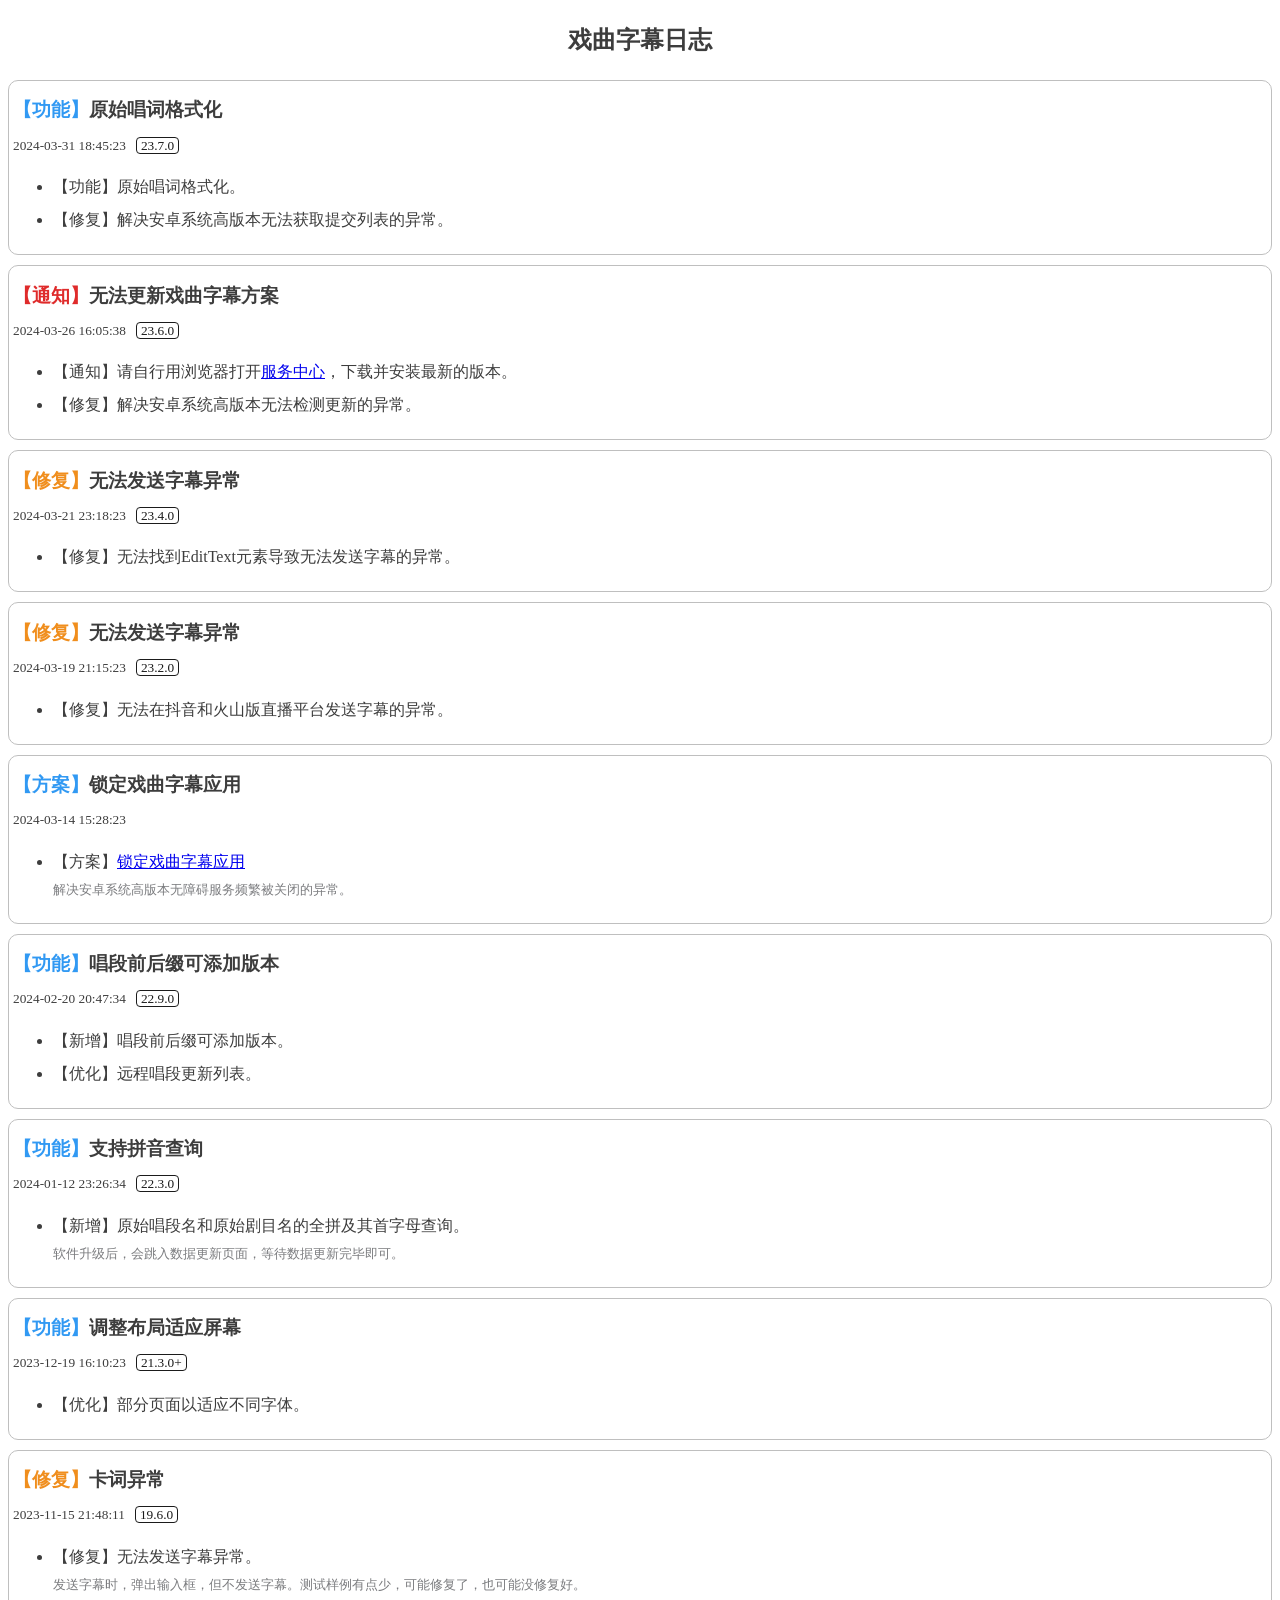
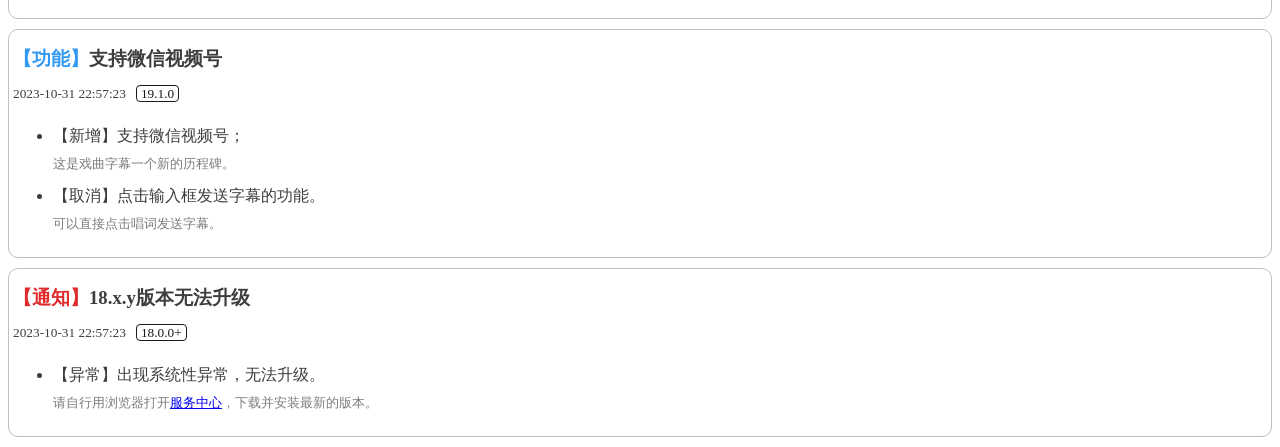
==== index.html @ b6684ce7 "fix: 修正时间" ====
<!DOCTYPE html>
<html lang="en">

<head>
    <meta charset="UTF-8">
    <meta http-equiv="X-UA-Compatible" content="IE=edge">
    <meta name="viewport" content="width=device-width, initial-scale=1.0">
    <title>戏曲字幕日志</title>
    <link rel="stylesheet" href="index.css">
</head>

<body>
    <header>
        <h2 class="title">戏曲字幕日志</h2>
    </header>
    <div class="box">
        <h3 class="log-title"><span class="log-info-type type-blue">【功能】</span>原始唱词格式化</h3>
        <small><span class="date">2024-03-31 18:45:23</span><span class="apk-version">23.7.0</span></small>
        <ul>
            <li>【功能】原始唱词格式化。</li>
            <li>【修复】解决安卓系统高版本无法获取提交列表的异常。</li>
        </ul>
    </div>
    <div class="box">
        <h3 class="log-title"><span class="log-info-type type-red">【通知】</span>无法更新戏曲字幕方案</h3>
        <small><span class="date">2024-03-26 16:05:38</span><span class="apk-version">23.6.0</span></small>
        <ul>
            <li>【通知】请自行用浏览器打开<a href="https://xlgp.gitee.io/xiquzimu-doc/#/download"
                    target="_blank">服务中心</a>，下载并安装最新的版本。
            </li>
            <li>【修复】解决安卓系统高版本无法检测更新的异常。</li>
        </ul>
    </div>
    <div class="box">
        <h3 class="log-title"><span class="log-info-type type-orange">【修复】</span>无法发送字幕异常</h3>
        <small><span class="date">2024-03-21 23:18:23</span><span class="apk-version">23.4.0</span></small>
        <ul>
            <li>【修复】无法找到EditText元素导致无法发送字幕的异常。</li>
        </ul>
    </div>
    <div class="box">
        <h3 class="log-title"><span class="log-info-type type-orange">【修复】</span>无法发送字幕异常</h3>
        <small><span class="date">2024-03-19 21:15:23</span><span class="apk-version">23.2.0</span></small>
        <ul>
            <li>【修复】无法在抖音和火山版直播平台发送字幕的异常。</li>
        </ul>
    </div>
    <div class="box">
        <h3 class="log-title"><span class="log-info-type type-blue">【方案】</span>锁定戏曲字幕应用</h3>
        <small><span class="date">2024-03-14 15:28:23</span></small>
        <ul>
            <li>【方案】<a href="https://xlgp.gitee.io/xiquzimu-doc/#/WhyIsAutoCloseAccessibilityService"
                    target="_blank">锁定戏曲字幕应用</a>
                <div><small>解决安卓系统高版本无障碍服务频繁被关闭的异常。</small></div>
            </li>
        </ul>
    </div>
    <div class="box">
        <h3 class="log-title"><span class="log-info-type type-blue">【功能】</span>唱段前后缀可添加版本</h3>
        <small><span class="date">2024-02-20 20:47:34</span><span class="apk-version">22.9.0</span></small>
        <ul>
            <li>【新增】唱段前后缀可添加版本。</li>
            <li>【优化】远程唱段更新列表。</li>
        </ul>
    </div>
    <div class="box">
        <h3 class="log-title"><span class="log-info-type type-blue">【功能】</span>支持拼音查询</h3>
        <small><span class="date">2024-01-12 23:26:34</span><span class="apk-version">22.3.0</span></small>
        <ul>
            <li>【新增】原始唱段名和原始剧目名的全拼及其首字母查询。<div><small>软件升级后，会跳入数据更新页面，等待数据更新完毕即可。</small></div>
            </li>
        </ul>
    </div>
    <div class="box">
        <h3 class="log-title"><span class="log-info-type type-blue">【功能】</span>调整布局适应屏幕</h3>
        <small><span class="date">2023-12-19 16:10:23</span><span class="apk-version">21.3.0+</span></small>
        <ul>
            <li>【优化】部分页面以适应不同字体。
            </li>
        </ul>
    </div>
    <div class="box">
        <h3 class="log-title"><span class="log-info-type type-orange">【修复】</span>卡词异常</h3>
        <small><span class="date">2023-11-15 21:48:11</span><span class="apk-version">19.6.0</span></small>
        <ul>
            <li>【修复】无法发送字幕异常。<div><small>发送字幕时，弹出输入框，但不发送字幕。测试样例有点少，可能修复了，也可能没修复好。</small></div>
            </li>
        </ul>
    </div>
    <div class="box">
        <h3 class="log-title"><span class="log-info-type type-blue">【功能】</span>支持微信视频号</h3>
        <small><span class="date">2023-10-31 22:57:23</span><span class="apk-version">19.1.0</span></small>
        <ul>
            <li>【新增】支持微信视频号；<div><small>这是戏曲字幕一个新的历程碑。</small></div>
            </li>
            <li>【取消】点击输入框发送字幕的功能。<div><small>可以直接点击唱词发送字幕。</small></div>
            </li>
        </ul>
    </div>
    <div class="box">
        <h3 class="log-title"><span class="log-info-type type-red">【通知】</span>18.x.y版本无法升级</h3>
        <small><span class="date">2023-10-31 22:57:23</span><span class="apk-version">18.0.0+</span></small>
        <ul>
            <li>【异常】出现系统性异常，无法升级。<div><small>请自行用浏览器打开<a href="https://xlgp.gitee.io/xiquzimu-doc/#/download"
                            target="_blank">服务中心</a>，下载并安装最新的版本。</small></div>
            </li>
        </ul>
    </div>
</body>

</html>
---- index.css ----
:root {
    --body-bg-color: #ffffff;
    --body-color: #3d3d3d;
    --small-color: #7b7c7f;
    --apk-version-color: #1b1b1b;
    --border-color: #bfbfbf;
    --visited-color: #2991eb;
}

@media (prefers-color-scheme: dark) {
    :root {
        --body-bg-color: #1e1e1e;
        --body-color: #e0e4e5;
        --small-color: #8c8e93;
        --apk-version-color: #b9b9b9;
        --border-color: #3f3e3e;
    }
}

html,
body {
    margin-top: 0px;
    color: var(--body-color);
    line-height: 1.68;
    background-color: var(--body-bg-color);
}

a:visited {
    color: var(--visited-color);
}

.log-title {
    margin-bottom: 0.3em;
    margin-top: 0.5em;
}

.type-red {
    color: #df2b2b;
}

.type-blue {
    color: #3199f3;
}

.type-orange {
    color: #f08e1d;
}

.box {
    padding: 4px;
    border-radius: 10px;
    border: 1px solid var(--border-color);
    margin: 10px 0;
}

.title {
    text-align: center;
}

li {
    margin: 6px 0;
}

li small {
    color: var(--small-color);
}

.apk-version {
    margin-left: 10px;
    border: 1px solid;
    padding: 0 4px;
    border-radius: 4px;
    color: var(--apk-version-color);
}
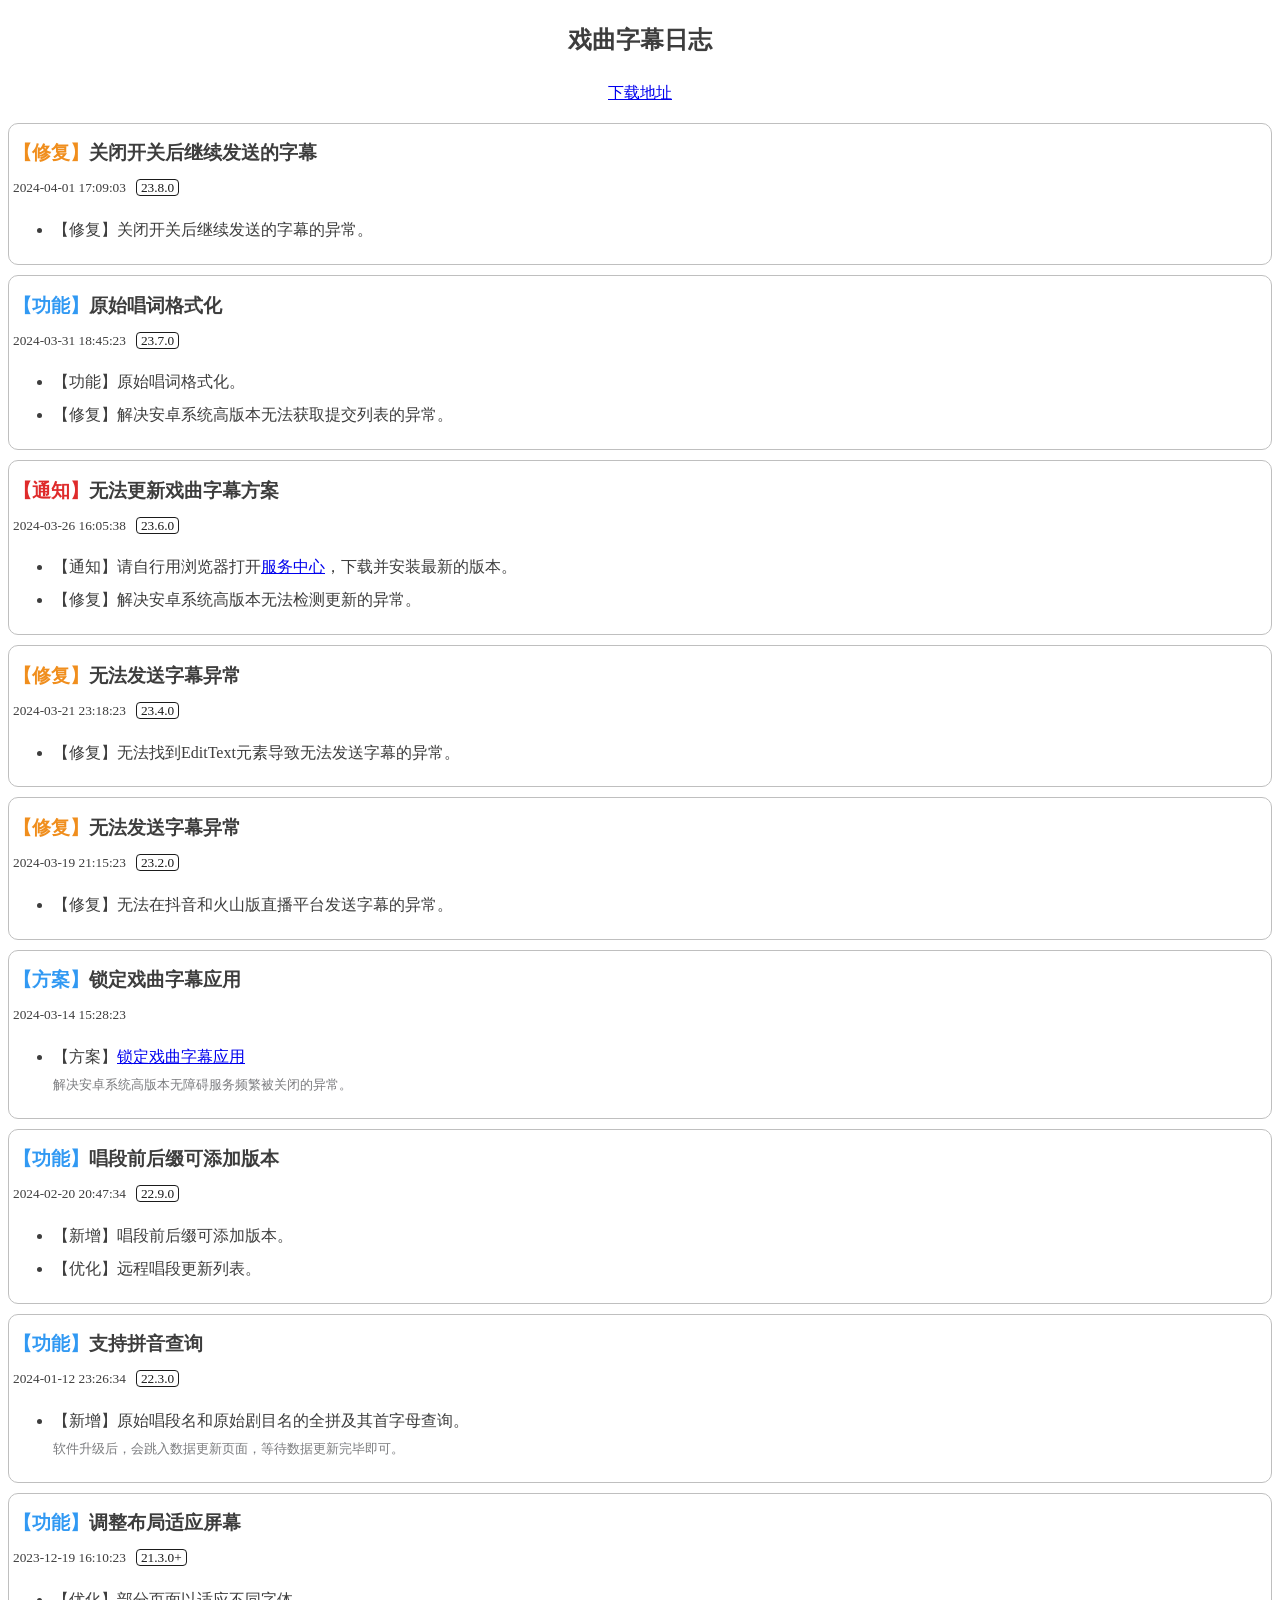
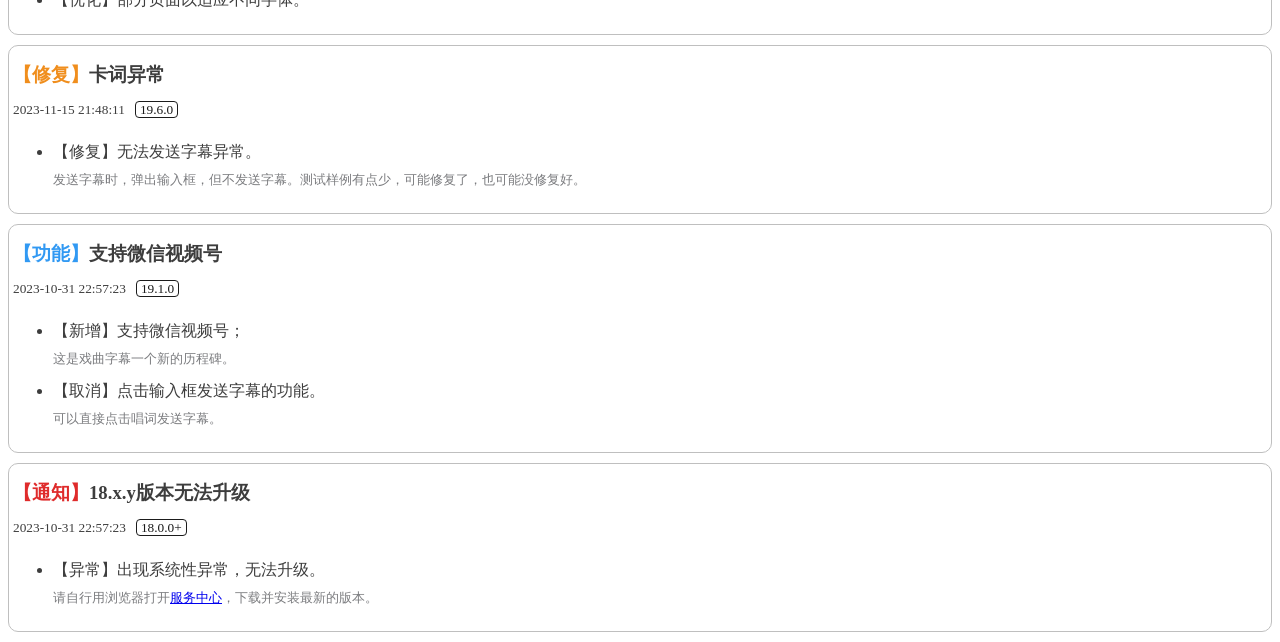
==== commit 0ce66bef: "关闭开关后继续发送的字幕" ====
--- a/index.html
+++ b/index.html
@@ -12,7 +12,15 @@
 <body>
     <header>
         <h2 class="title">戏曲字幕日志</h2>
+        <p style="text-align: center;"><a href="https://xlgp.gitee.io/xiquzimu-doc/#/download">下载地址</a></p>
     </header>
+    <div class="box">
+        <h3 class="log-title"><span class="log-info-type type-orange">【修复】</span>关闭开关后继续发送的字幕</h3>
+        <small><span class="date">2024-04-01 17:09:03</span><span class="apk-version">23.8.0</span></small>
+        <ul>
+            <li>【修复】关闭开关后继续发送的字幕的异常。</li>
+        </ul>
+    </div>
     <div class="box">
         <h3 class="log-title"><span class="log-info-type type-blue">【功能】</span>原始唱词格式化</h3>
         <small><span class="date">2024-03-31 18:45:23</span><span class="apk-version">23.7.0</span></small>
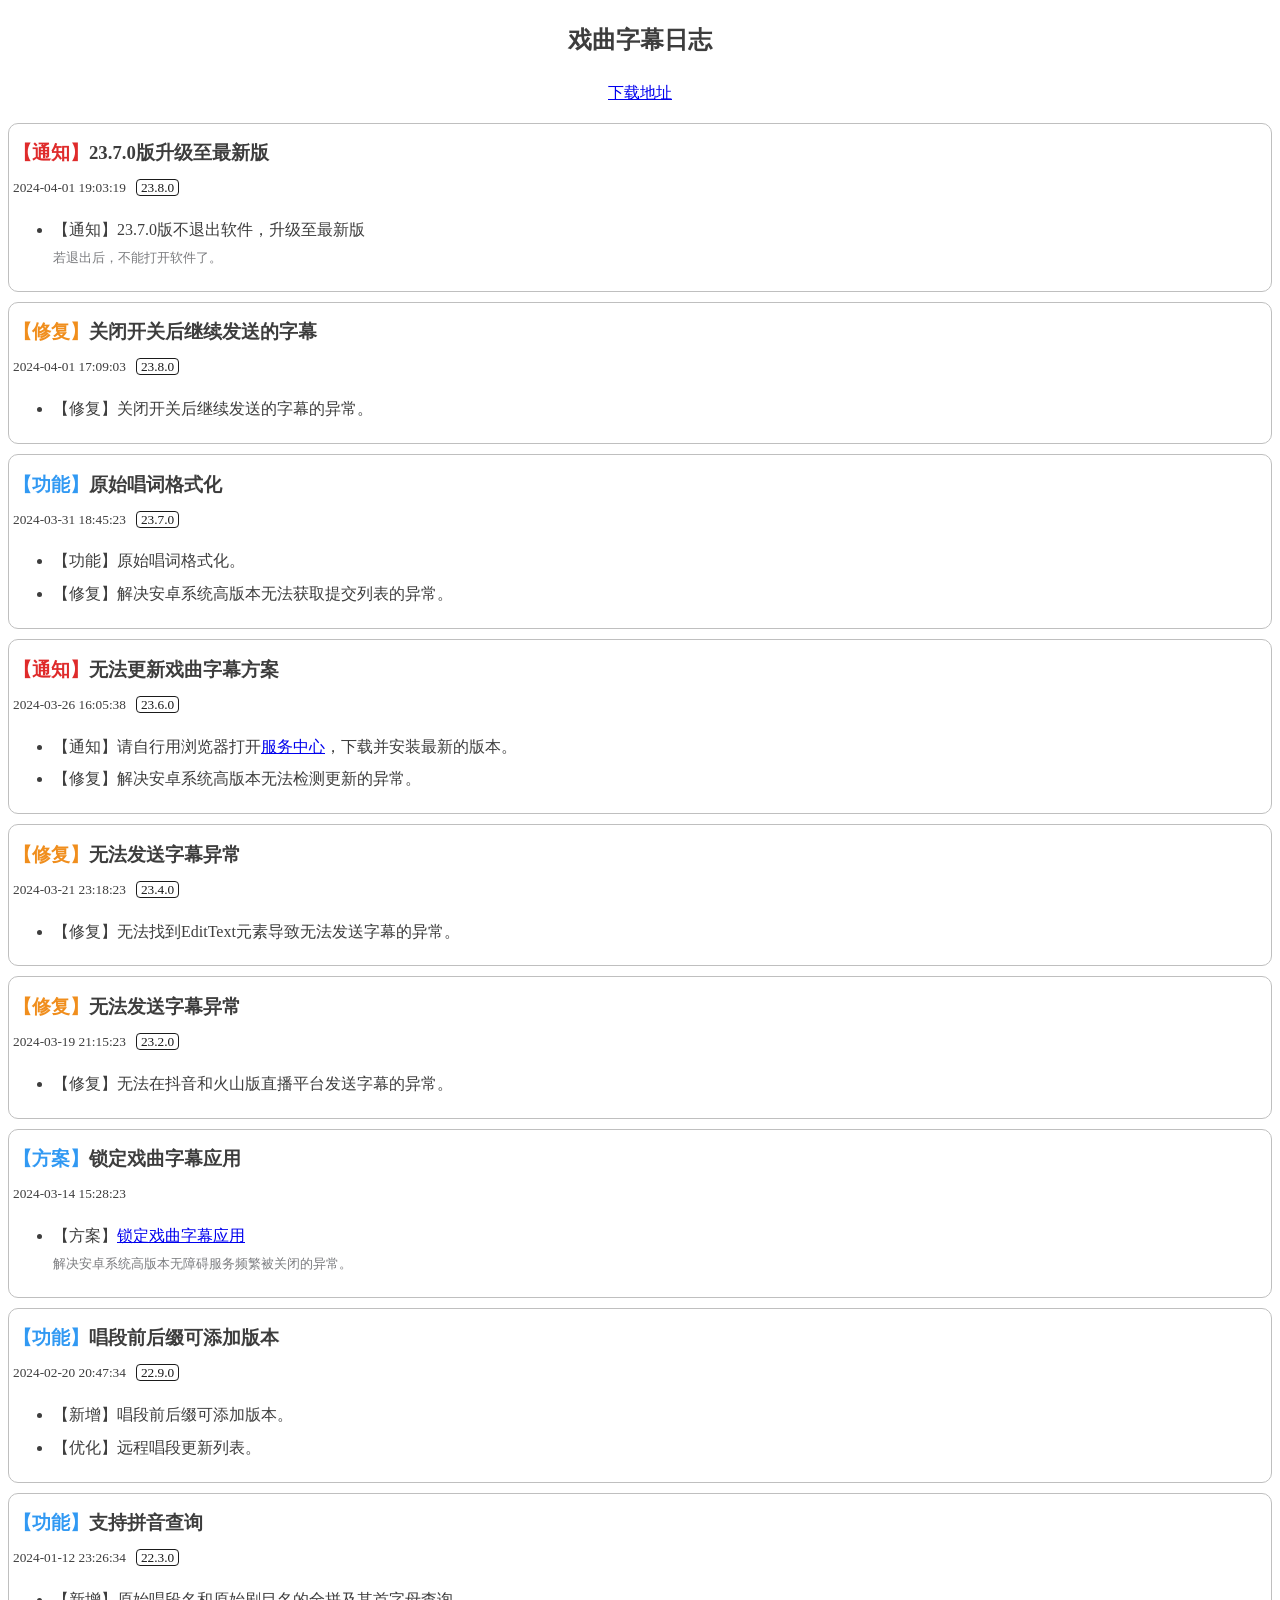
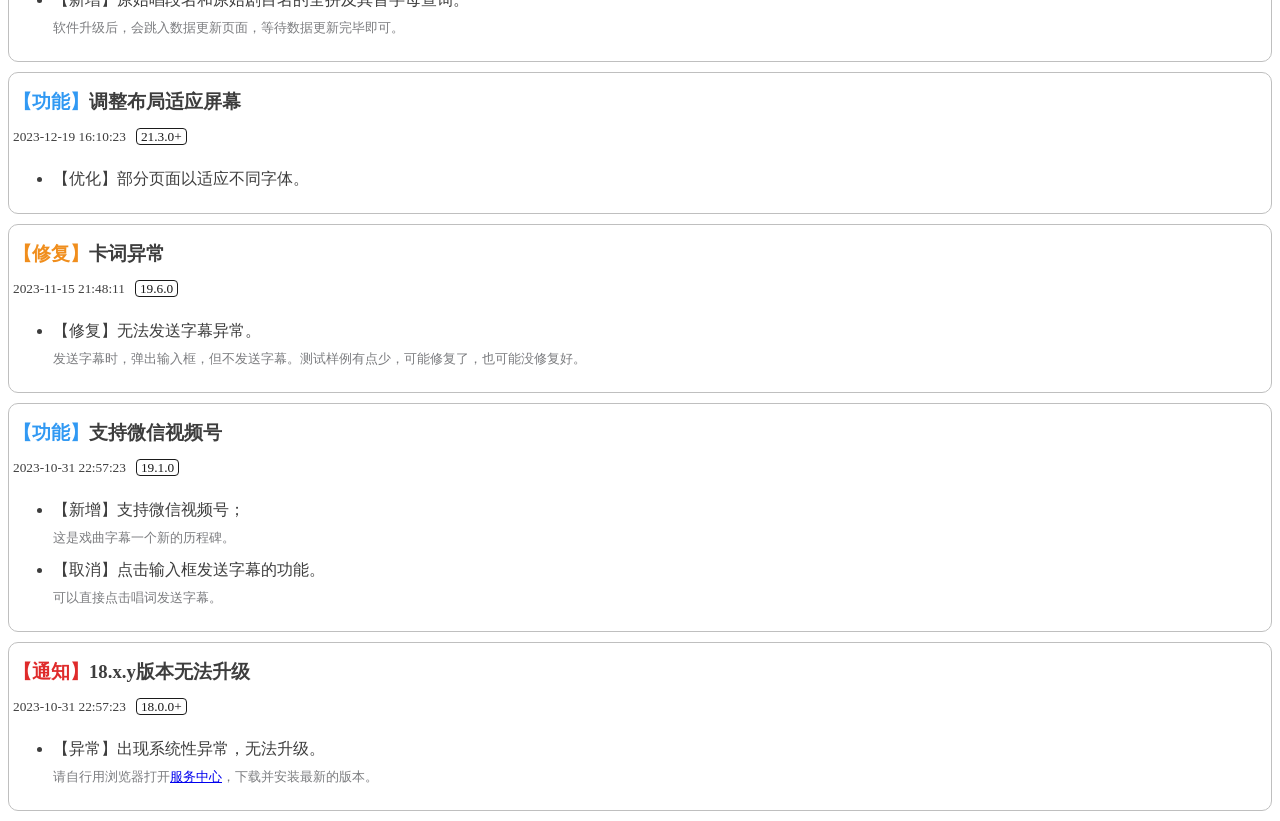
==== commit 0256b498: "update" ====
--- a/index.html
+++ b/index.html
@@ -14,6 +14,14 @@
         <h2 class="title">戏曲字幕日志</h2>
         <p style="text-align: center;"><a href="https://xlgp.gitee.io/xiquzimu-doc/#/download">下载地址</a></p>
     </header>
+    <div class="box">
+        <h3 class="log-title"><span class="log-info-type type-red">【通知】</span>23.7.0版升级至最新版</h3>
+        <small><span class="date">2024-04-01 19:03:19</span><span class="apk-version">23.8.0</span></small>
+        <ul>
+            <li>【通知】23.7.0版不退出软件，升级至最新版<div><small>若退出后，不能打开软件了。</small></div>
+            </li>
+        </ul>
+    </div>
     <div class="box">
         <h3 class="log-title"><span class="log-info-type type-orange">【修复】</span>关闭开关后继续发送的字幕</h3>
         <small><span class="date">2024-04-01 17:09:03</span><span class="apk-version">23.8.0</span></small>
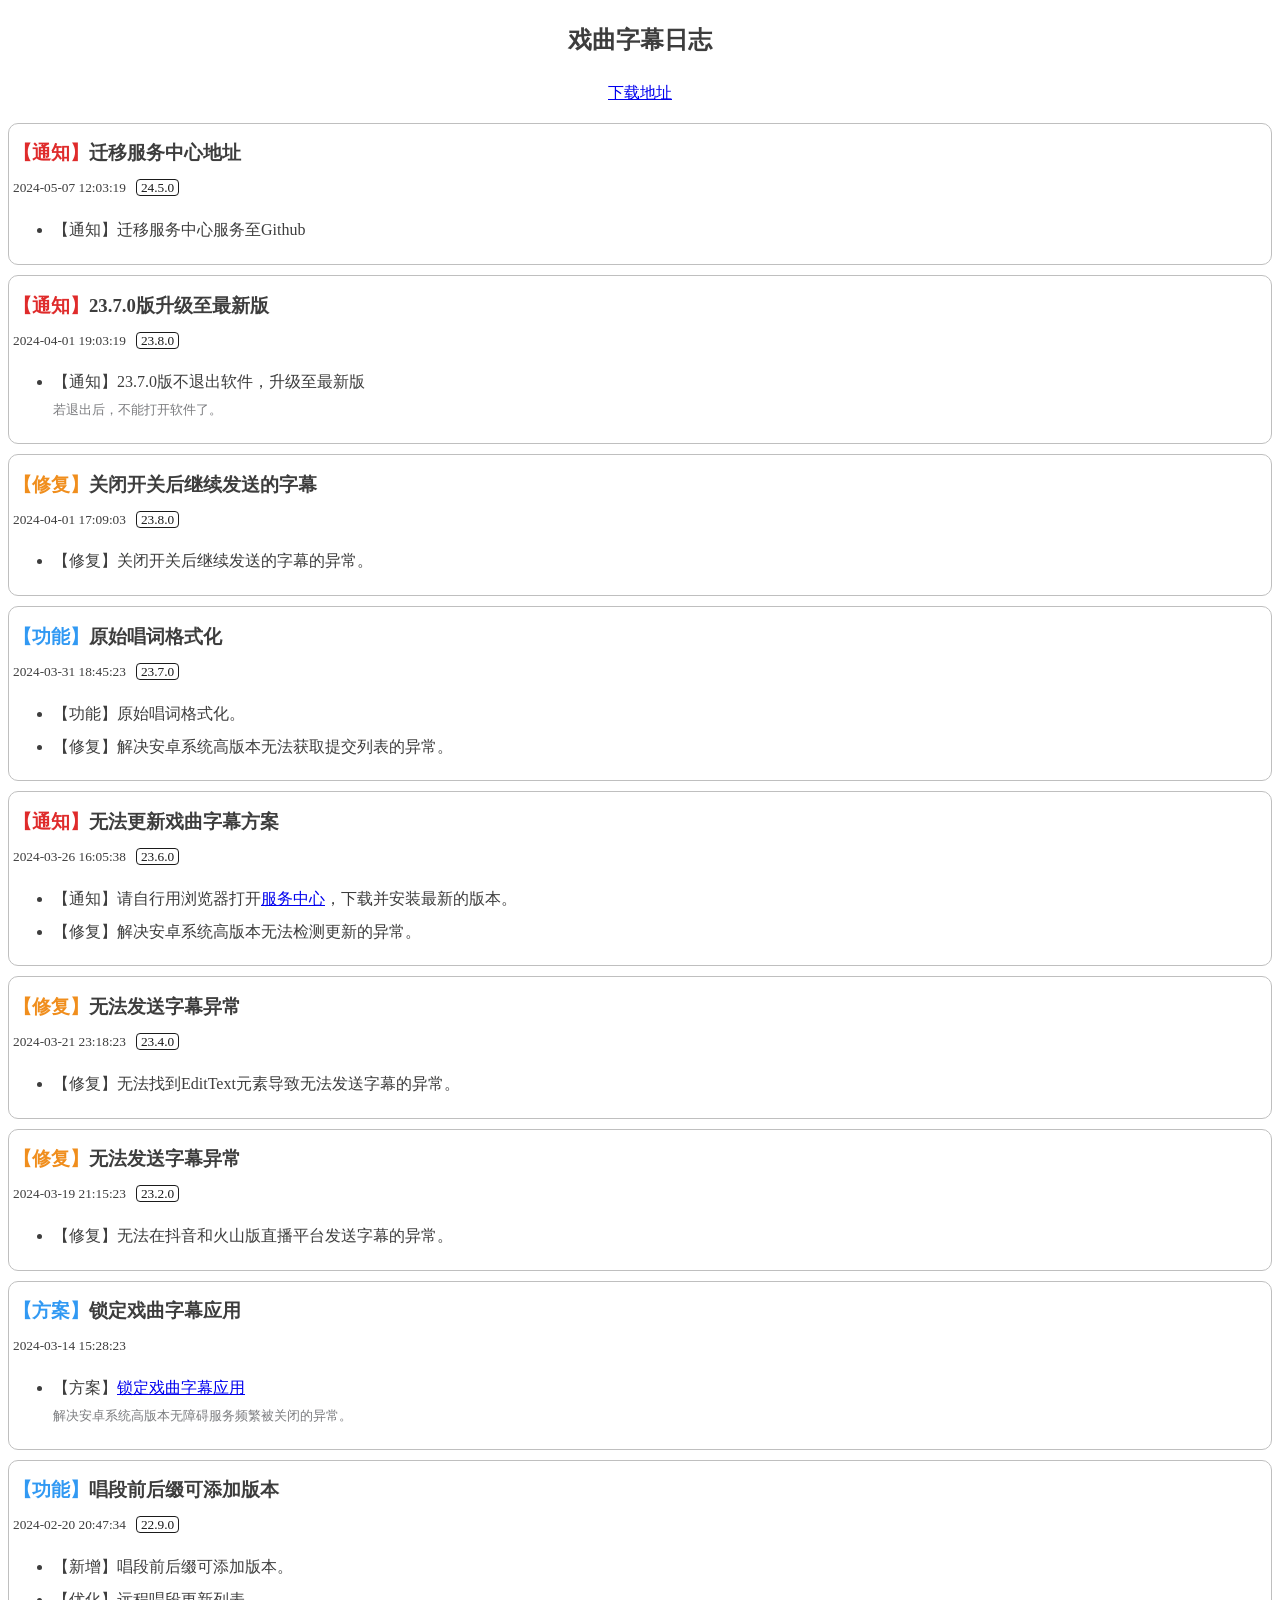
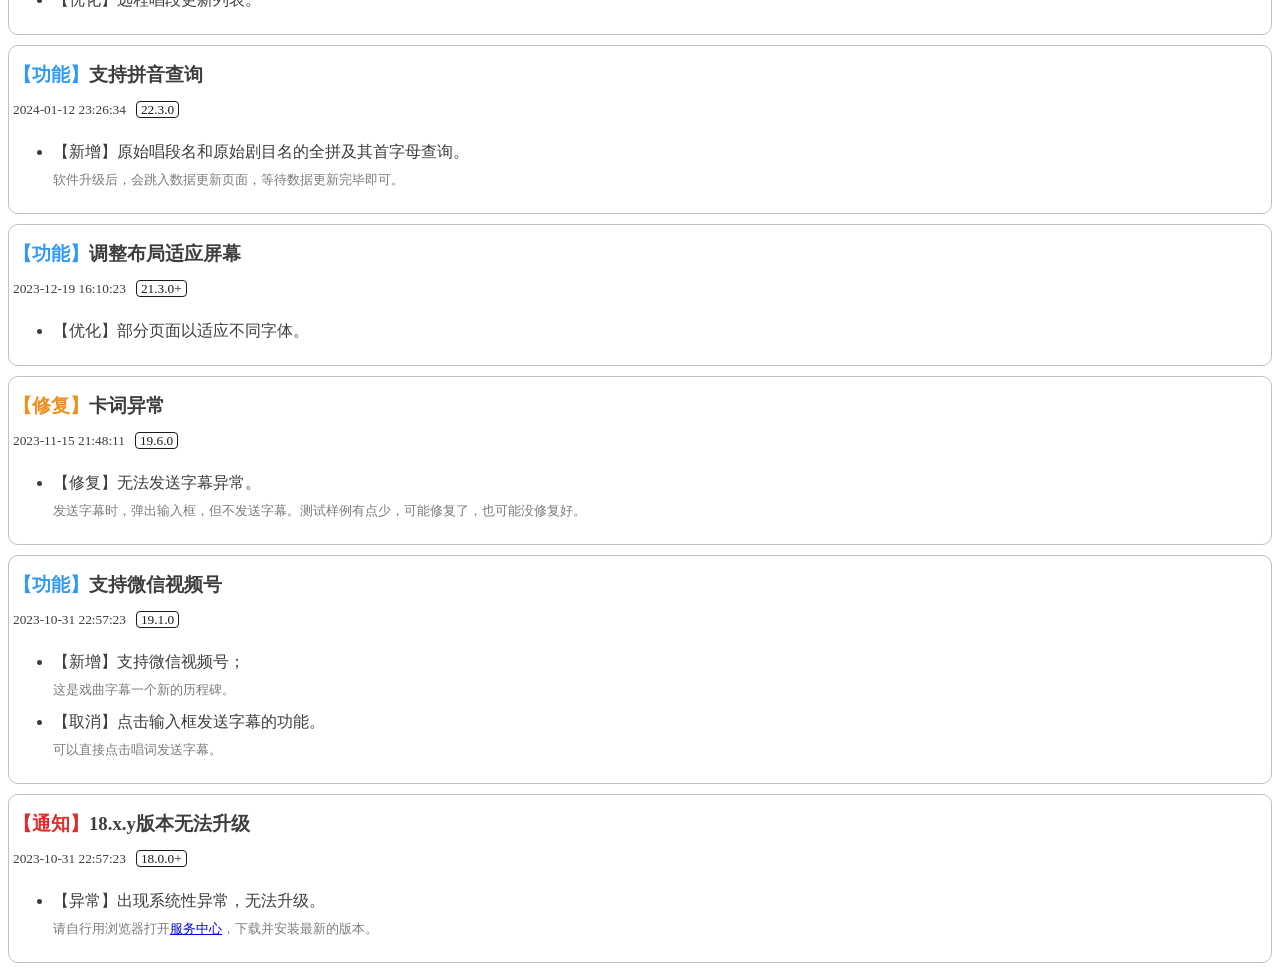
==== commit 13c60802: "update: 迁移服务中心服务至Github" ====
--- a/index.html
+++ b/index.html
@@ -14,6 +14,14 @@
         <h2 class="title">戏曲字幕日志</h2>
         <p style="text-align: center;"><a href="https://xlgp.gitee.io/xiquzimu-doc/#/download">下载地址</a></p>
     </header>
+    <div class="box">
+        <h3 class="log-title"><span class="log-info-type type-red">【通知】</span>迁移服务中心地址</h3>
+        <small><span class="date">2024-05-07 12:03:19</span><span class="apk-version">24.5.0</span></small>
+        <ul>
+            <li>【通知】迁移服务中心服务至Github</div>
+            </li>
+        </ul>
+    </div>
     <div class="box">
         <h3 class="log-title"><span class="log-info-type type-red">【通知】</span>23.7.0版升级至最新版</h3>
         <small><span class="date">2024-04-01 19:03:19</span><span class="apk-version">23.8.0</span></small>
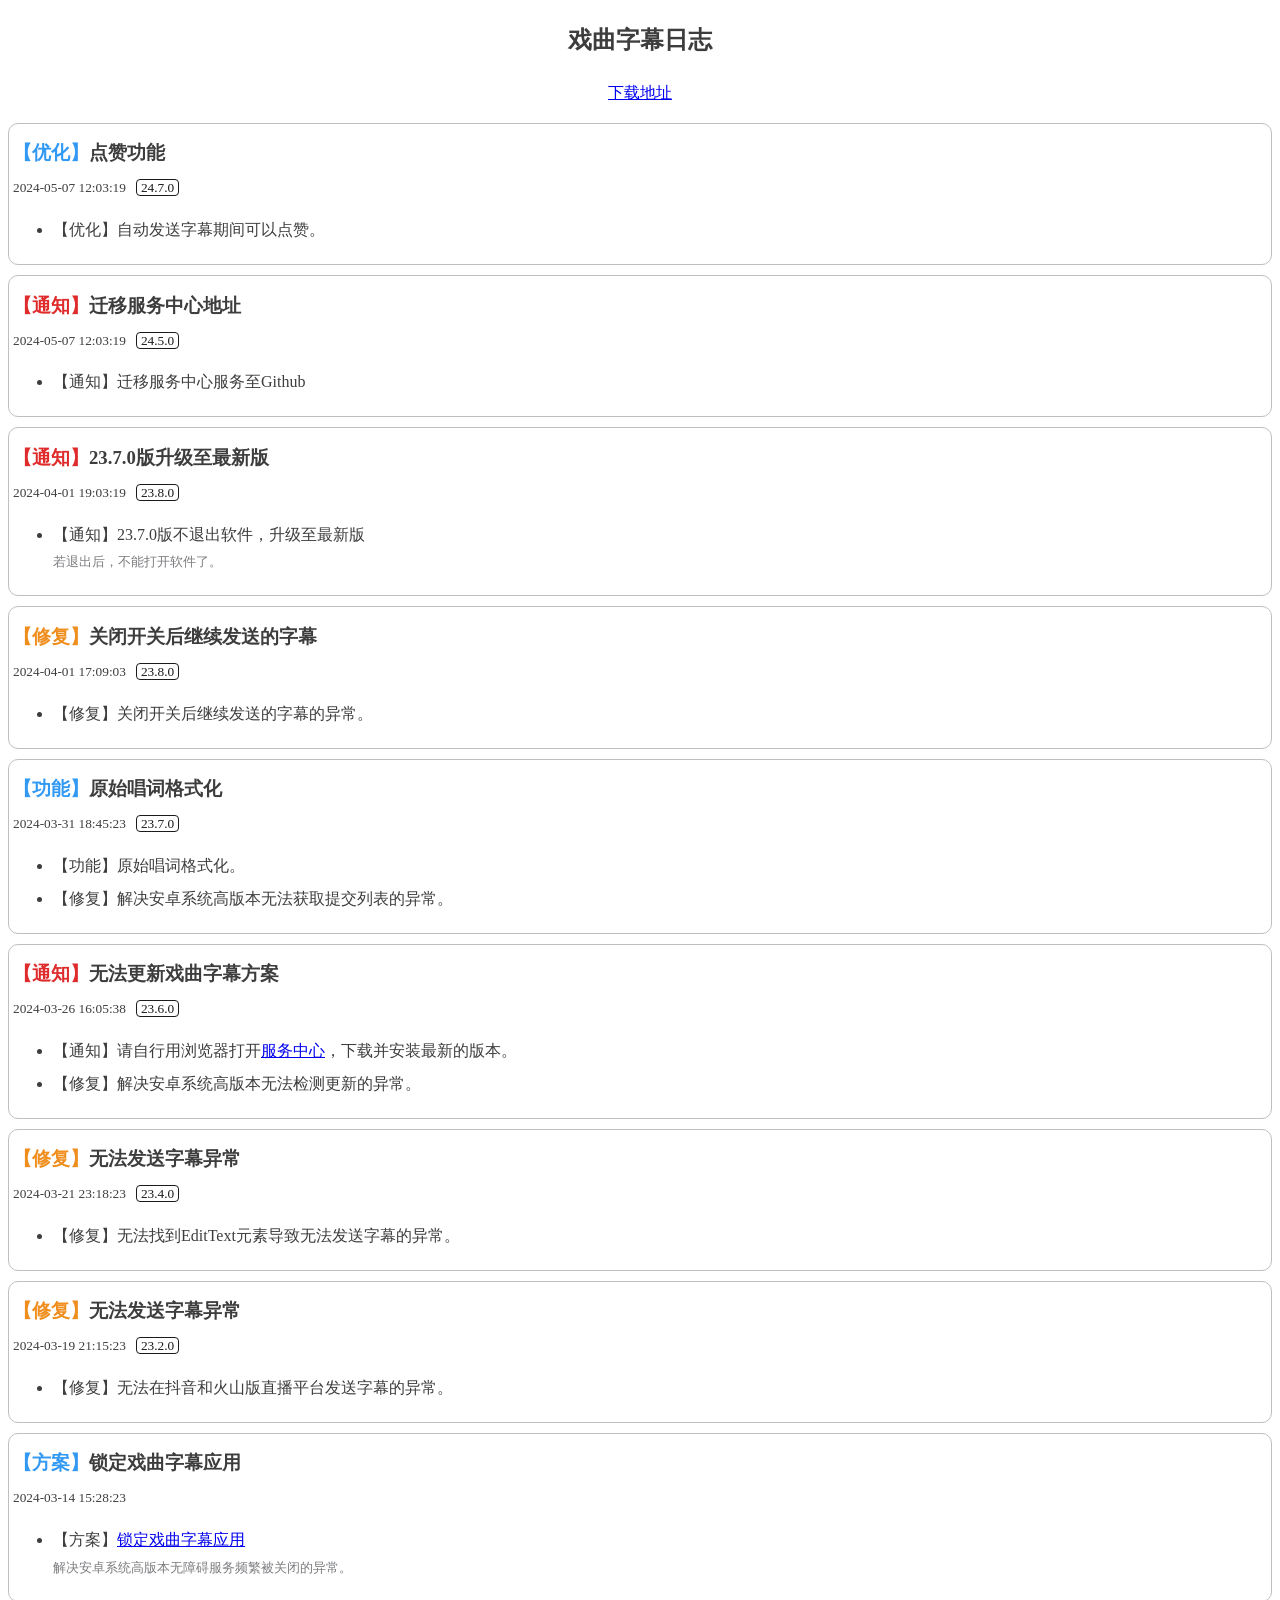
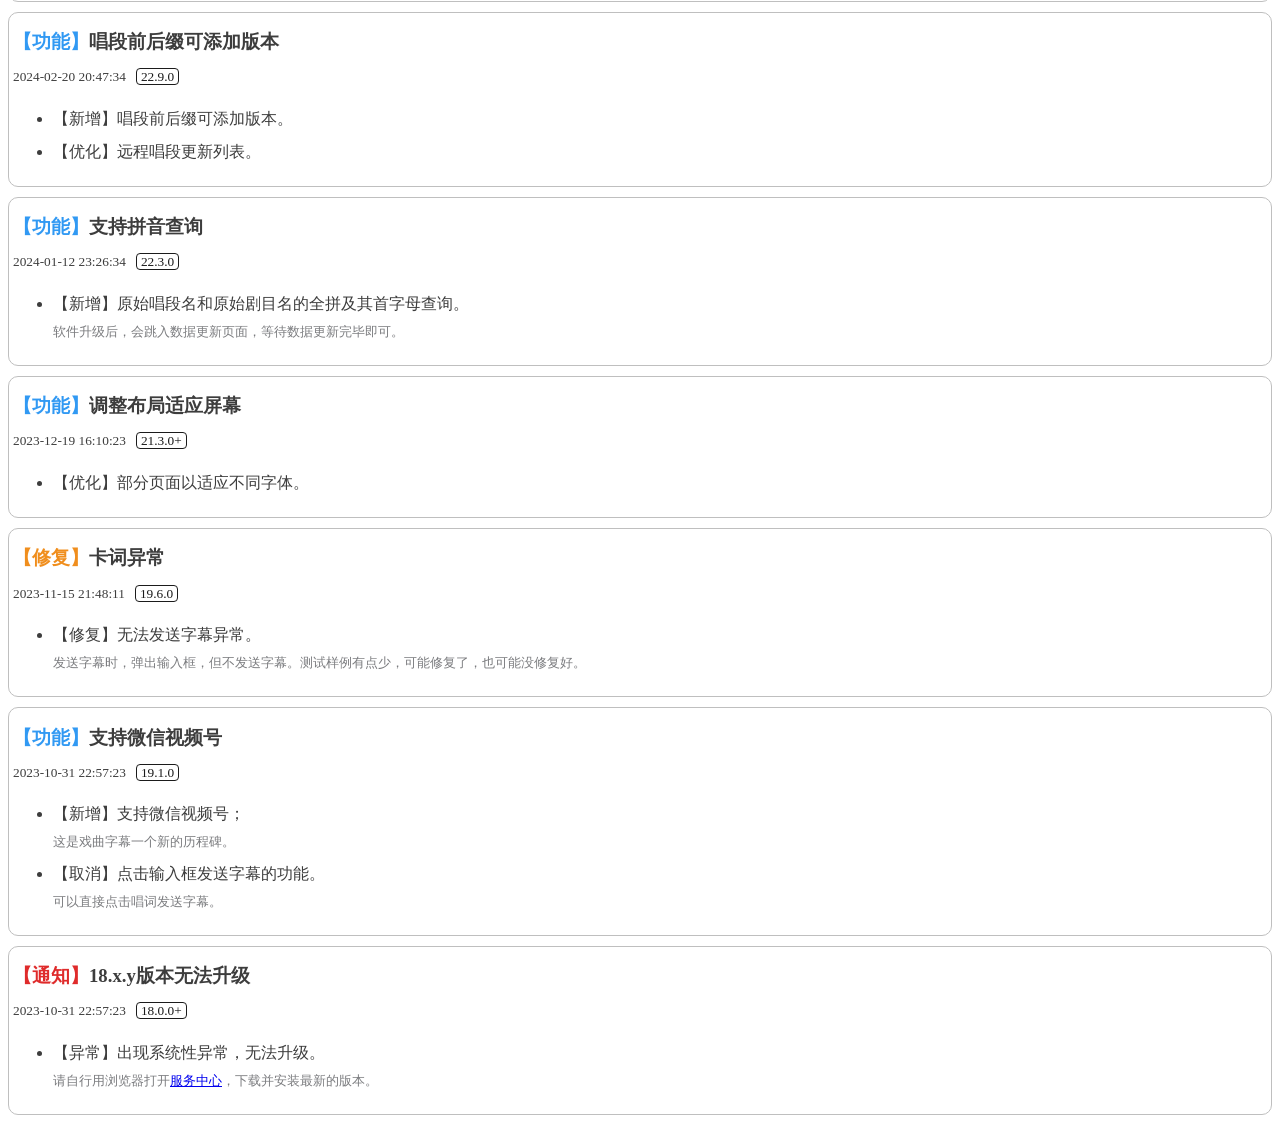
==== commit 60b0c820: "update: 【优化】点赞功能" ====
--- a/index.html
+++ b/index.html
@@ -12,15 +12,25 @@
 <body>
     <header>
         <h2 class="title">戏曲字幕日志</h2>
-        <p style="text-align: center;"><a href="https://xlgp.gitee.io/xiquzimu-doc/#/download">下载地址</a></p>
+        <p style="text-align: center;"><a href="https://xlgp.github.io/xiquzimu-doc/download.html">下载地址</a></p>
     </header>
+    <div class="box">
+        <h3 class="log-title"><span class="log-info-type type-blue">【优化】</span>点赞功能</h3>
+        <small><span class="date">2024-05-07 12:03:19</span><span class="apk-version">24.7.0</span></small>
+        <ul>
+            <li>【优化】自动发送字幕期间可以点赞。
+    </div>
+    </li>
+    </ul>
+    </div>
     <div class="box">
         <h3 class="log-title"><span class="log-info-type type-red">【通知】</span>迁移服务中心地址</h3>
         <small><span class="date">2024-05-07 12:03:19</span><span class="apk-version">24.5.0</span></small>
         <ul>
-            <li>【通知】迁移服务中心服务至Github</div>
-            </li>
-        </ul>
+            <li>【通知】迁移服务中心服务至Github
+    </div>
+    </li>
+    </ul>
     </div>
     <div class="box">
         <h3 class="log-title"><span class="log-info-type type-red">【通知】</span>23.7.0版升级至最新版</h3>
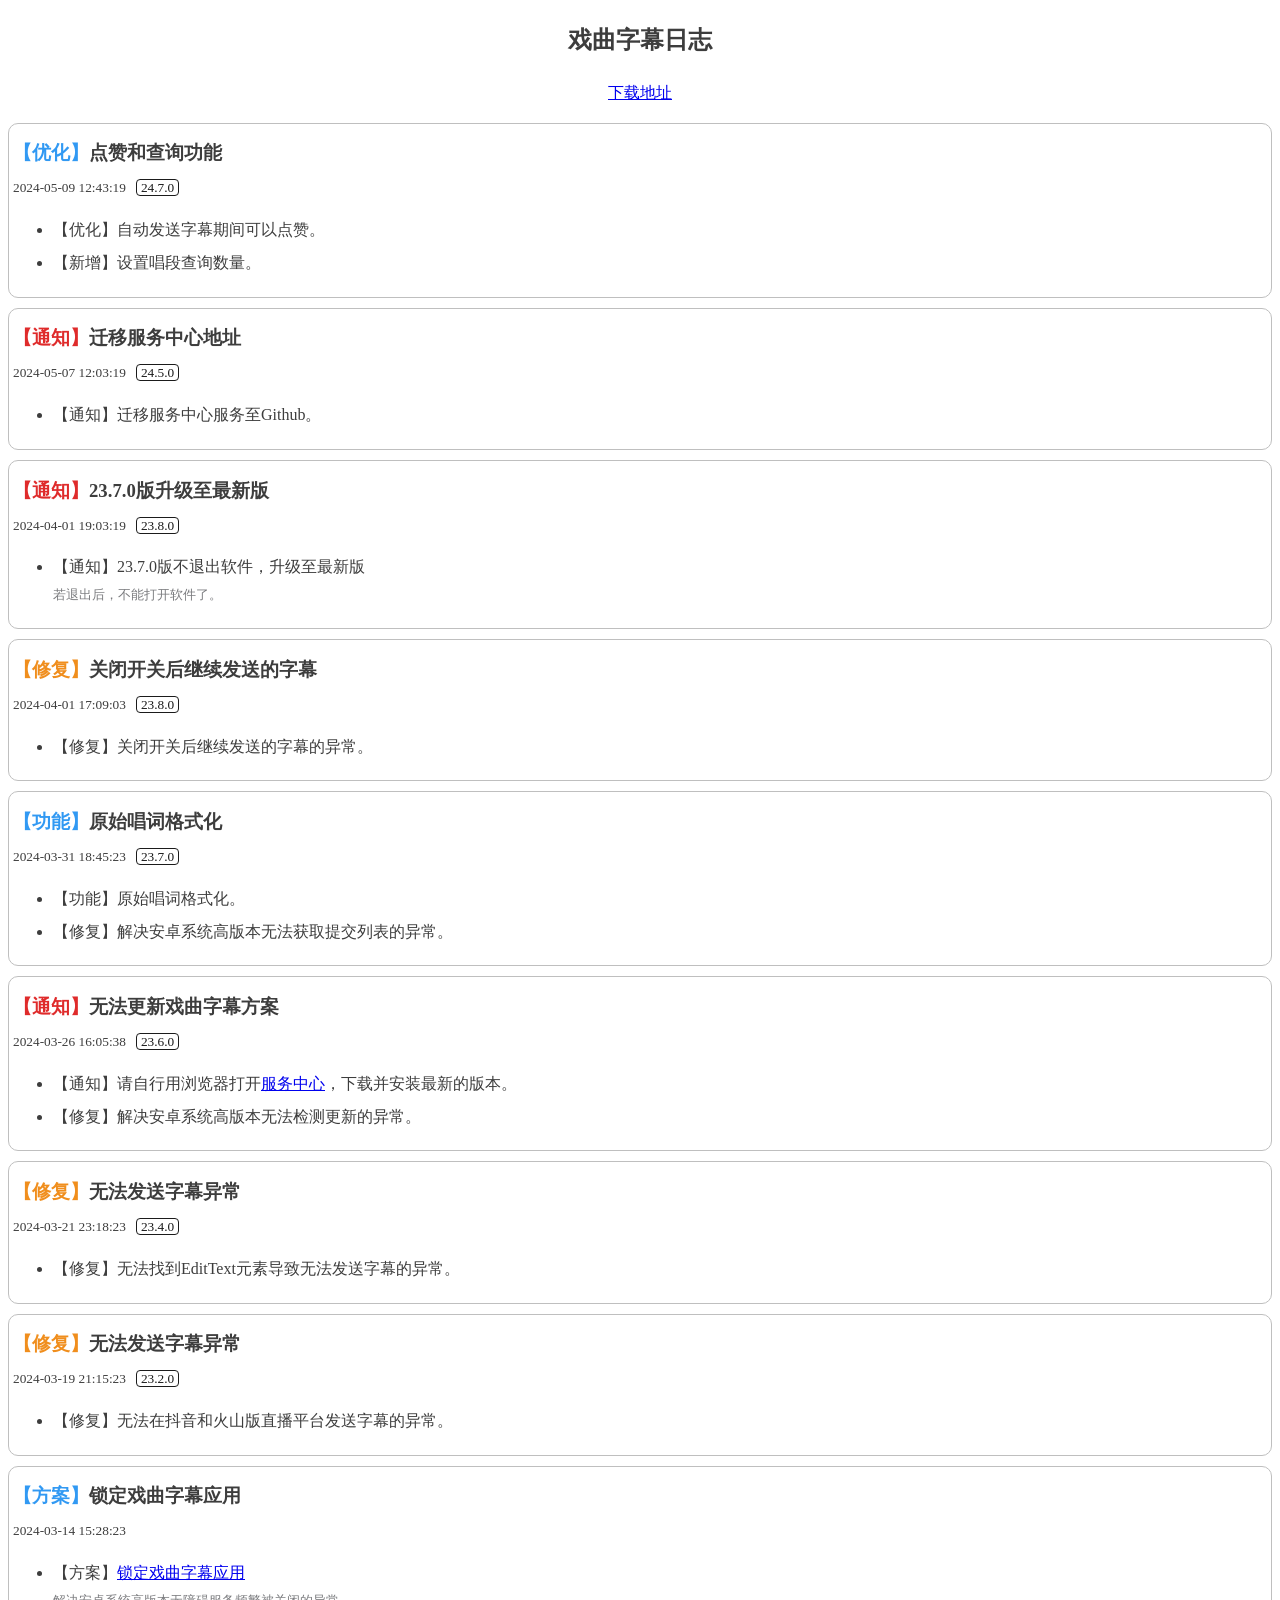
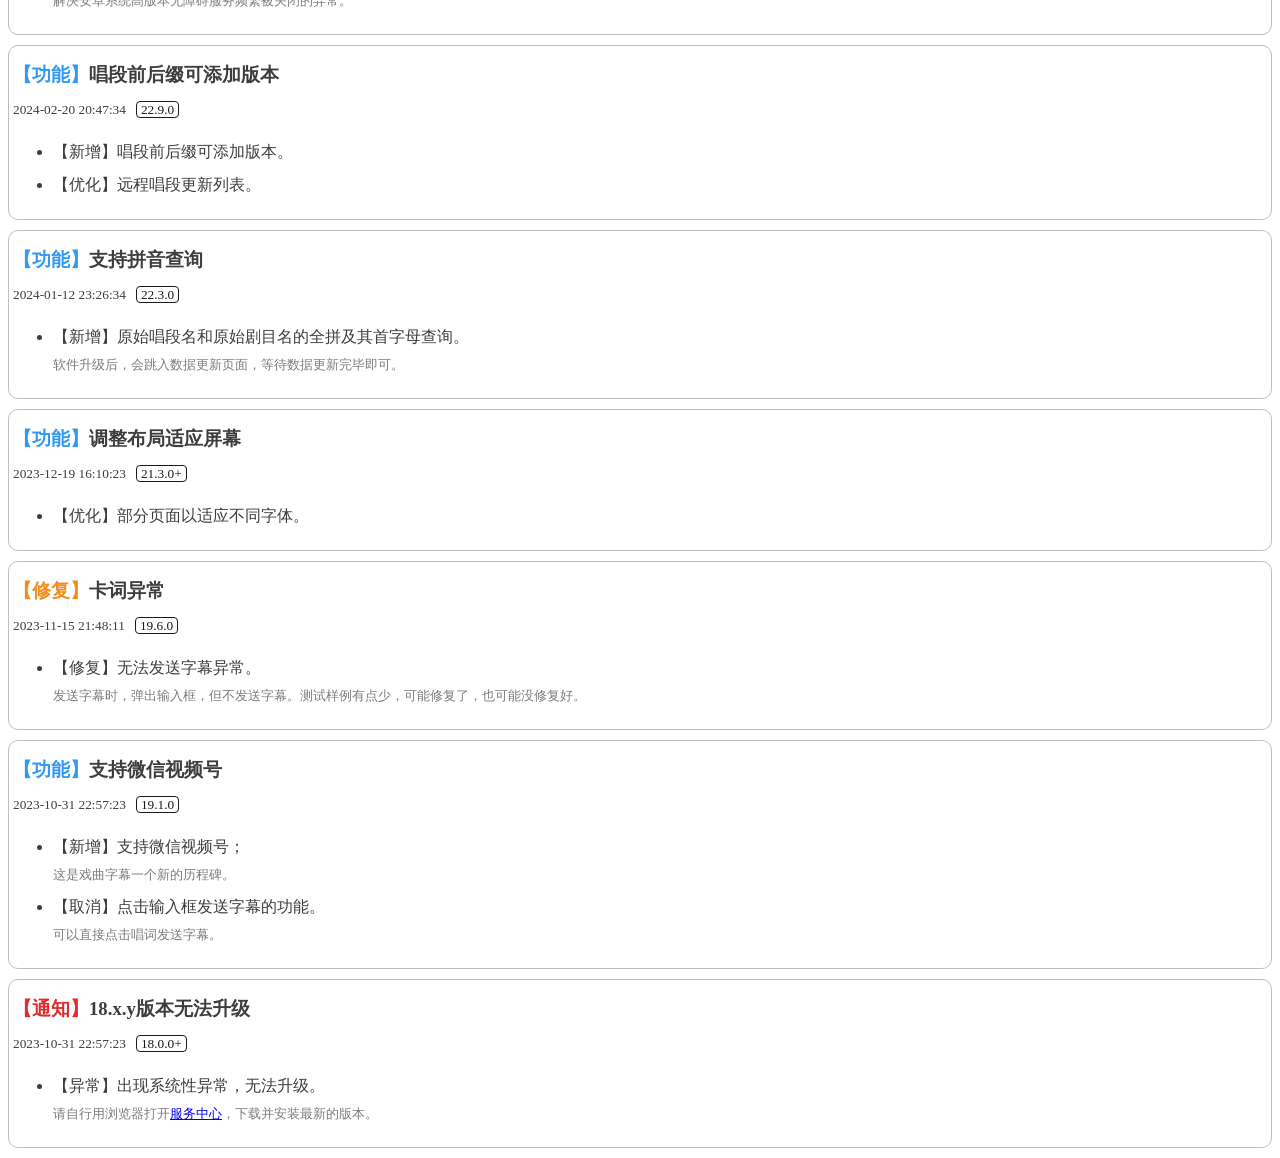
==== commit 1c647d17: "udate: 点赞和查询功能" ====
--- a/index.html
+++ b/index.html
@@ -15,22 +15,22 @@
         <p style="text-align: center;"><a href="https://xlgp.github.io/xiquzimu-doc/download.html">下载地址</a></p>
     </header>
     <div class="box">
-        <h3 class="log-title"><span class="log-info-type type-blue">【优化】</span>点赞功能</h3>
-        <small><span class="date">2024-05-07 12:03:19</span><span class="apk-version">24.7.0</span></small>
+        <h3 class="log-title"><span class="log-info-type type-blue">【优化】</span>点赞和查询功能</h3>
+        <small><span class="date">2024-05-09 12:43:19</span><span class="apk-version">24.7.0</span></small>
         <ul>
             <li>【优化】自动发送字幕期间可以点赞。
-    </div>
-    </li>
-    </ul>
+            </li>
+            <li>【新增】设置唱段查询数量。
+            </li>
+        </ul>
     </div>
     <div class="box">
         <h3 class="log-title"><span class="log-info-type type-red">【通知】</span>迁移服务中心地址</h3>
         <small><span class="date">2024-05-07 12:03:19</span><span class="apk-version">24.5.0</span></small>
         <ul>
-            <li>【通知】迁移服务中心服务至Github
-    </div>
-    </li>
-    </ul>
+            <li>【通知】迁移服务中心服务至Github。
+            </li>
+        </ul>
     </div>
     <div class="box">
         <h3 class="log-title"><span class="log-info-type type-red">【通知】</span>23.7.0版升级至最新版</h3>
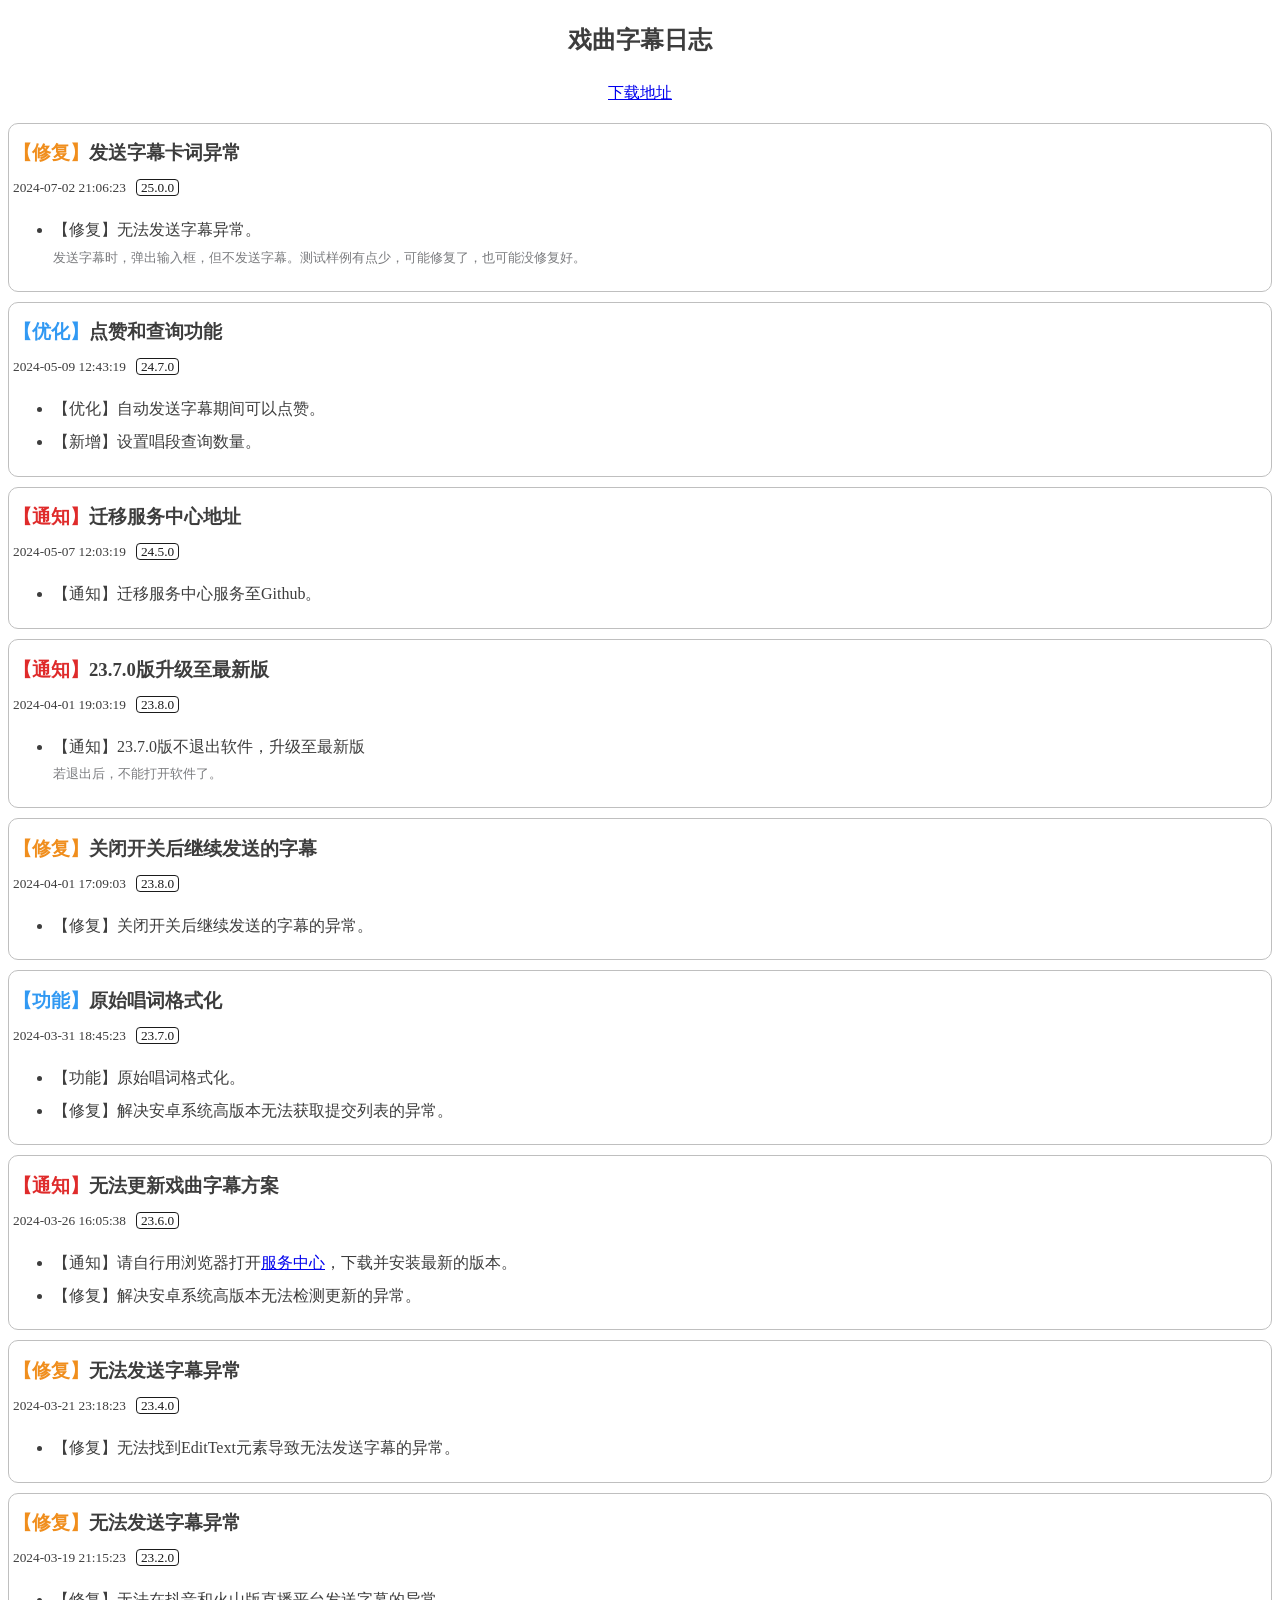
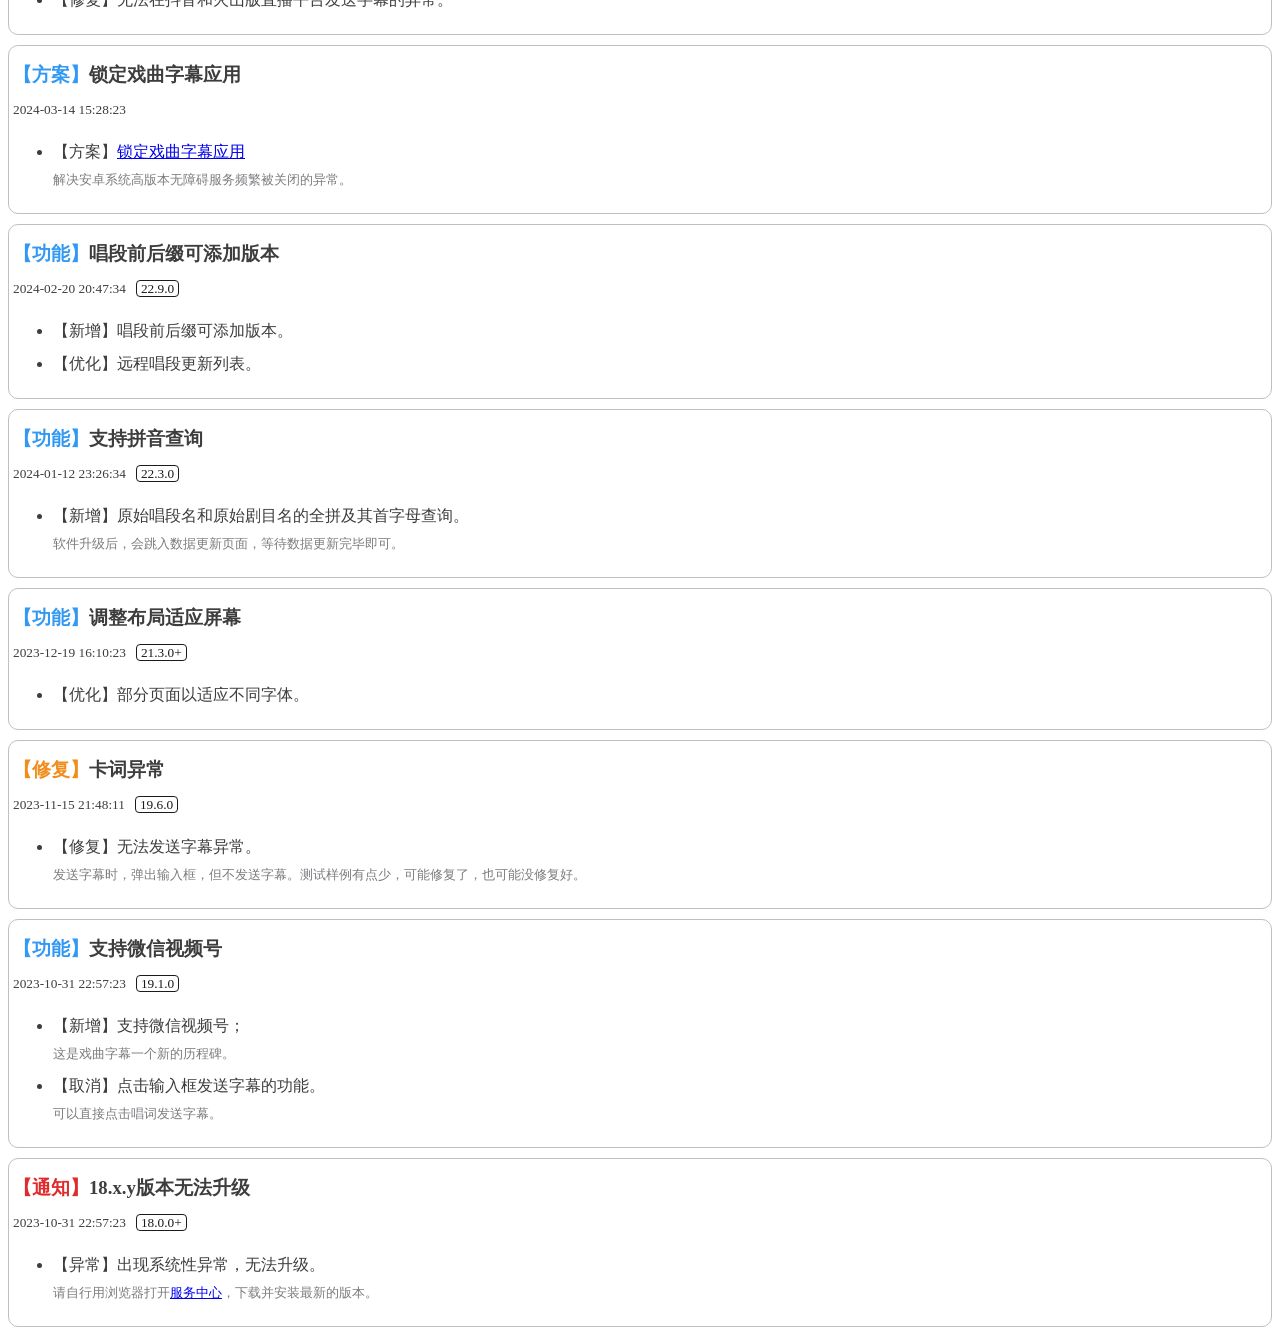
==== commit d70a2eb7: "【修复】发送字幕卡词异常" ====
--- a/index.html
+++ b/index.html
@@ -14,6 +14,14 @@
         <h2 class="title">戏曲字幕日志</h2>
         <p style="text-align: center;"><a href="https://xlgp.github.io/xiquzimu-doc/download.html">下载地址</a></p>
     </header>
+    <div class="box">
+        <h3 class="log-title"><span class="log-info-type type-orange">【修复】</span>发送字幕卡词异常</h3>
+        <small><span class="date">2024-07-02 21:06:23</span><span class="apk-version">25.0.0</span></small>
+        <ul>
+            <li>【修复】无法发送字幕异常。<div><small>发送字幕时，弹出输入框，但不发送字幕。测试样例有点少，可能修复了，也可能没修复好。</small></div>
+            </li>
+        </ul>
+    </div>
     <div class="box">
         <h3 class="log-title"><span class="log-info-type type-blue">【优化】</span>点赞和查询功能</h3>
         <small><span class="date">2024-05-09 12:43:19</span><span class="apk-version">24.7.0</span></small>
